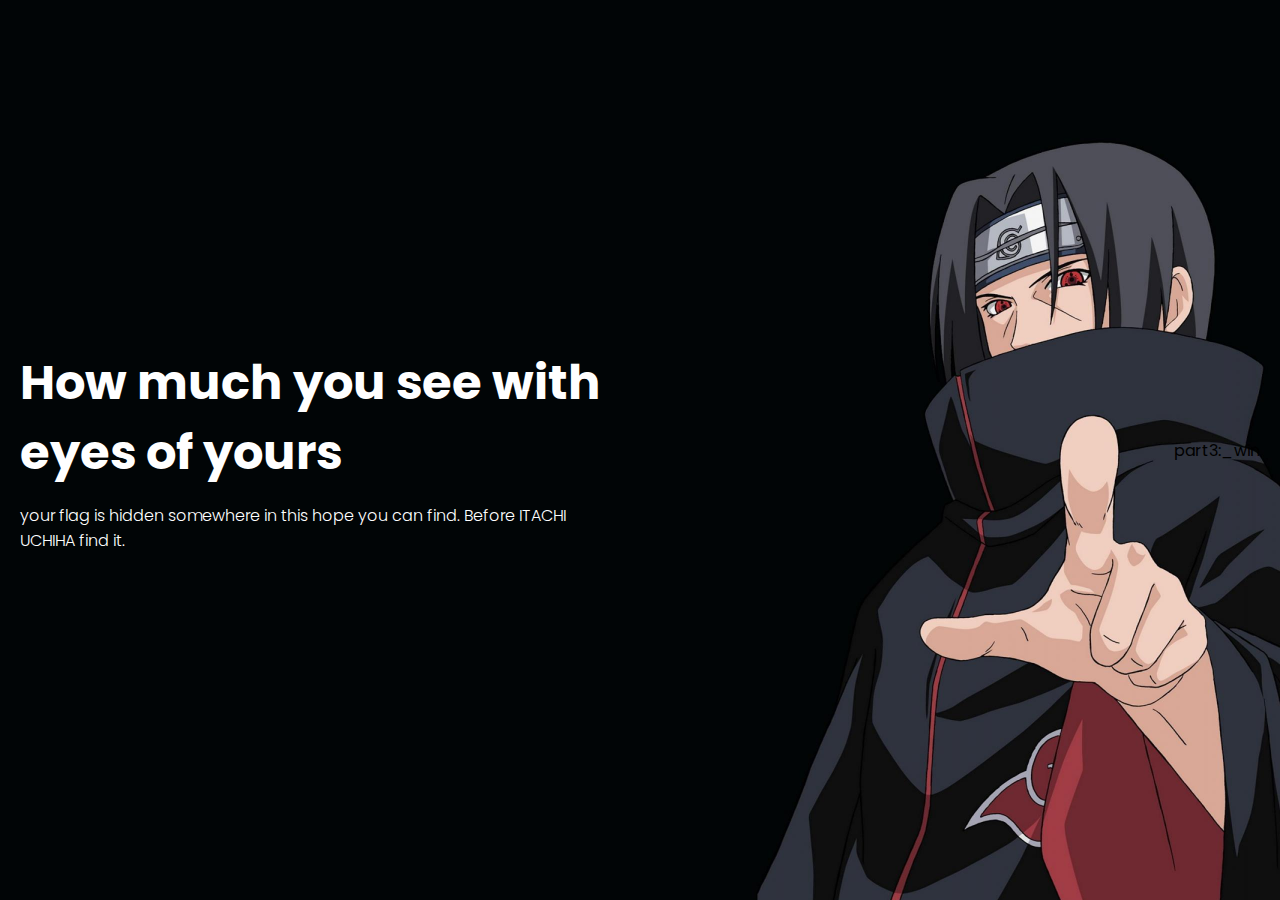
==== Demo-2/index.html @ c49718d0 "Second Commit" ====
<!DOCTYPE html>
<html lang="en">
  <head>
    <meta charset="UTF-8">
    <meta name="viewport" content="width=device-width, initial-scale=1.0">
    <title></title>
    <link rel="stylesheet" href="style.css">
    <link rel="stylesheet" href="https://fonts.googleapis.com/css2?family=Material+Symbols+Outlined:opsz,wght,FILL,GRAD@24,400,0,0">
  </head>
  <body>
   
    <section class="hero-section">
      <div class="content">
        <h2>How much you see with eyes of yours </h2>
        <p>
          your flag is hidden somewhere in this hope you can find. Before ITACHI UCHIHA find it.
        </p>        
      </div>
      <!-- part1 : i_w1ll -->

      <div><div><div><div> </div>
      <div>        <p><p><p><p><p><p><p><p><p><p><p><p><p><p><p><p><p><p><p><p><p><p><p><p><p><p hidden>part2: so_you_</p></p></p></p></p></p></p></p></p></p></p></p></p></p></p></p></p></p></p></p></p></p></p></p></p></p>
      </div> </div><p><div><p><div><p style="color: black;">part3:_win</p></div></div></div></div>
      
    </section>
  
  </body>
</html>
---- Demo-2/style.css ----
@import url('https://fonts.googleapis.com/css2?family=Poppins:wght@300;400;500;600;700&display=swap');

* {
  margin: 0;
  padding: 0;
  box-sizing: border-box;
  font-family: 'Poppins', sans-serif;
}



.hero-section {
  height: 100vh;
  background-image: url("R.jpg");
  background-position: center;
  background-size: cover;
  display: flex;
  align-items: center;
  padding: 0 20px;
}

.hero-section .content {
  max-width: 1200px;
  margin: 0 auto;
  width: 100%;
  color: #fff;
}

.hero-section .content h2 {
  font-size: 3rem;
  max-width: 600px;
  line-height: 70px;
}

.hero-section .content p {
  font-weight: 300;
  max-width: 600px;
  margin-top: 15px;
}

.hero-section .content button {
  background: #fff;
  padding: 12px 30px;
  border: none;
  font-size: 1rem;
  border-radius: 6px;
  margin-top: 38px;
  cursor: pointer;
  font-weight: 500;
  transition: 0.2s ease;
}

.hero-section .content button:hover {
  color: #fff;
  background: #C06B3E;
}

#close-menu-btn {
  position: absolute;
  right: 20px;
  top: 20px;
  cursor: pointer;
  display: none;
}


@media (max-width: 768px) {
  header {
    padding: 10px;
  }

  header.show-mobile-menu::before {
    content: "";
    position: fixed;
    left: 0;
    top: 0;
    width: 100%;
    height: 100%;
    backdrop-filter: blur(5px);
  }

  .navbar .logo {
    font-size: 1.7rem;
  }

    
  #hamburger-btn, #close-menu-btn {
    display: block;
  }

  .navbar .menu-links {
    position: fixed;
    top: 0;
    left: -250px;
    width: 250px;
    height: 100vh;
    background: #fff;
    flex-direction: column;
    padding: 70px 40px 0;
    transition: left 0.2s ease;
  }

  header.show-mobile-menu .navbar .menu-links {
    left: 0;
  }

  .navbar a {
    color: #000;
  }

  .hero-section .content {
    text-align: center;
  }

  .hero-section .content :is(h2, p) {
    max-width: 100%;
  }

  .hero-section .content h2 {
    font-size: 2.3rem;
    line-height: 60px;
  }
  
  .hero-section .content button {
    padding: 9px 18px;
  }
}
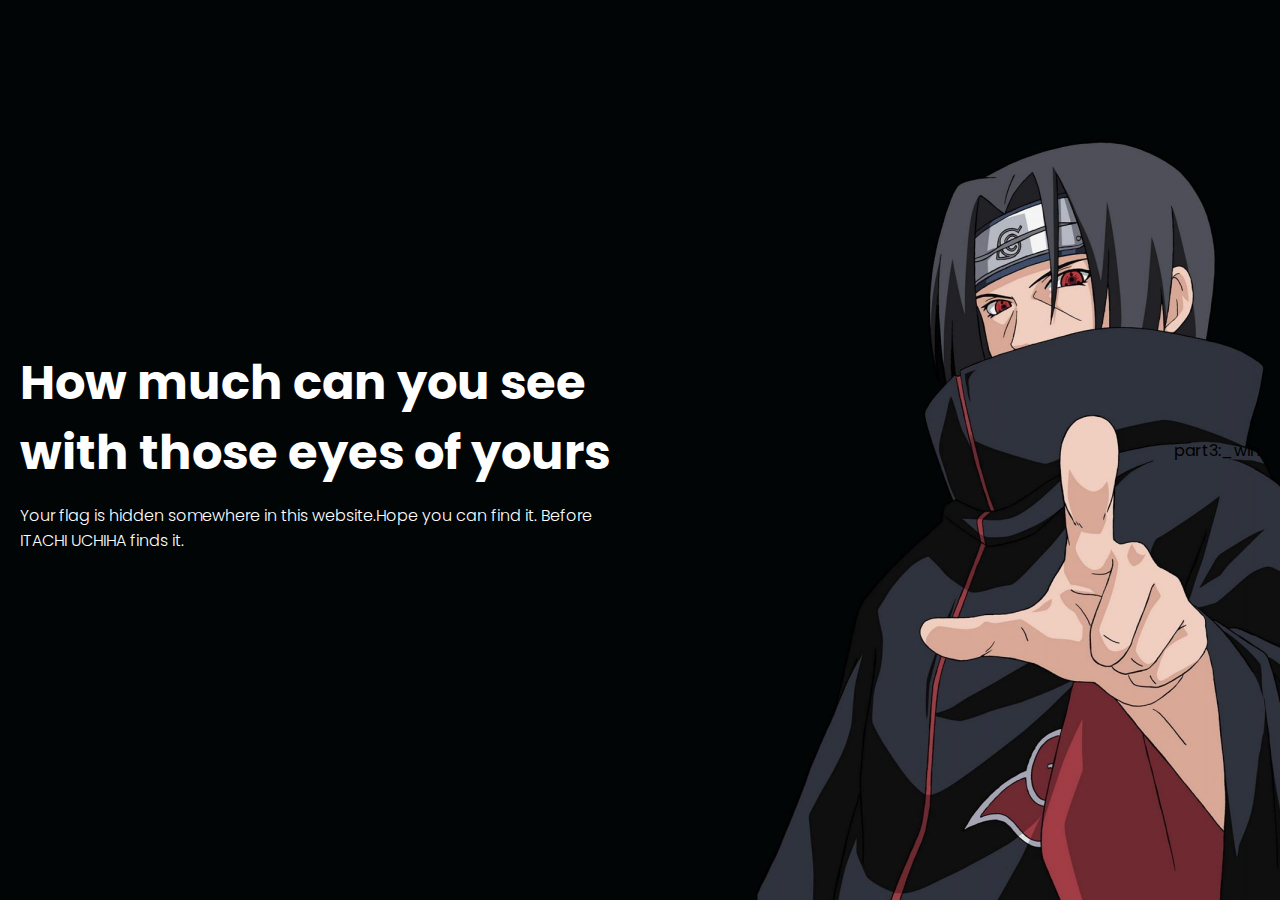
==== commit 8606773d: "Update index.html" ====
--- a/Demo-2/index.html
+++ b/Demo-2/index.html
@@ -11,9 +11,9 @@
    
     <section class="hero-section">
       <div class="content">
-        <h2>How much you see with eyes of yours </h2>
+        <h2>How much can you see with those eyes of yours </h2>
         <p>
-          your flag is hidden somewhere in this hope you can find. Before ITACHI UCHIHA find it.
+          Your flag is hidden somewhere in this website.Hope you can find it. Before ITACHI UCHIHA finds it.
         </p>        
       </div>
       <!-- part1 : i_w1ll -->
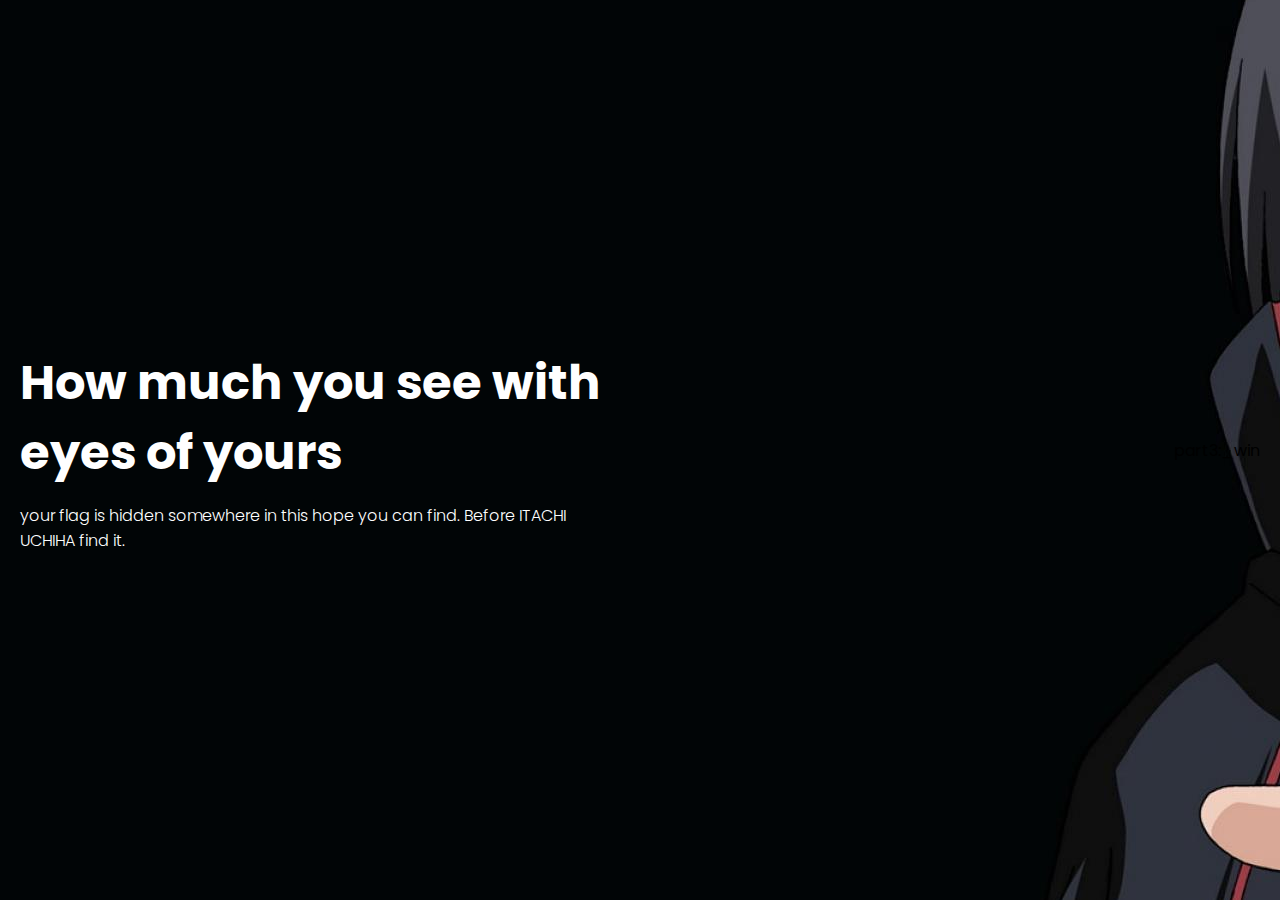
==== commit 44be7016: "Second Commit" ====
--- a/Demo-2/index.html
+++ b/Demo-2/index.html
@@ -2,7 +2,7 @@
 <html lang="en">
   <head>
     <meta charset="UTF-8">
-    <meta name="viewport" content="width=device-width, initial-scale=1.0">
+    <meta name="viewport part4 : 059" content="width=device-width, initial-scale=1.0">
     <title></title>
     <link rel="stylesheet" href="style.css">
     <link rel="stylesheet" href="https://fonts.googleapis.com/css2?family=Material+Symbols+Outlined:opsz,wght,FILL,GRAD@24,400,0,0">
@@ -11,12 +11,11 @@
    
     <section class="hero-section">
       <div class="content">
-        <h2>How much can you see with those eyes of yours </h2>
+        <h2>How much you see with eyes of yours </h2>
         <p>
-          Your flag is hidden somewhere in this website.Hope you can find it. Before ITACHI UCHIHA finds it.
+          your flag is hidden somewhere in this hope you can find. Before ITACHI UCHIHA find it.
         </p>        
       </div>
-      <!-- part1 : i_w1ll -->
 
       <div><div><div><div> </div>
       <div>        <p><p><p><p><p><p><p><p><p><p><p><p><p><p><p><p><p><p><p><p><p><p><p><p><p><p hidden>part2: so_you_</p></p></p></p></p></p></p></p></p></p></p></p></p></p></p></p></p></p></p></p></p></p></p></p></p></p>
--- a/Demo-2/style.css
+++ b/Demo-2/style.css
@@ -13,10 +13,12 @@
   height: 100vh;
   background-image: url("R.jpg");
   background-position: center;
+  // part-1: i will
   background-size: cover;
   display: flex;
   align-items: center;
   padding: 0 20px;
+
 }
 
 .hero-section .content {
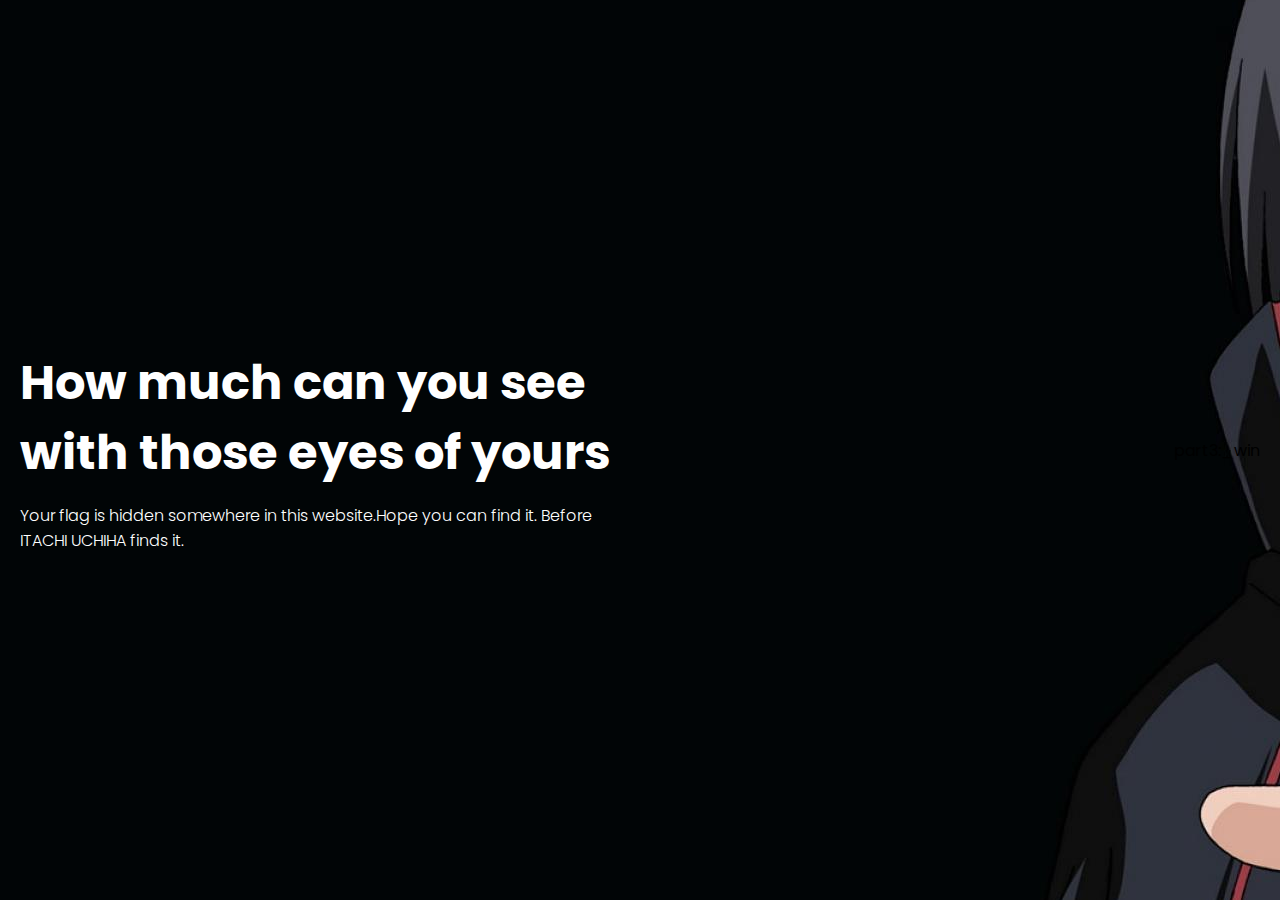
==== commit 66aaefa5: "Merge remote-tracking branch 'origin/master'" ====
--- a/Demo-2/index.html
+++ b/Demo-2/index.html
@@ -11,9 +11,9 @@
    
     <section class="hero-section">
       <div class="content">
-        <h2>How much you see with eyes of yours </h2>
+        <h2>How much can you see with those eyes of yours </h2>
         <p>
-          your flag is hidden somewhere in this hope you can find. Before ITACHI UCHIHA find it.
+          Your flag is hidden somewhere in this website.Hope you can find it. Before ITACHI UCHIHA finds it.
         </p>        
       </div>
 
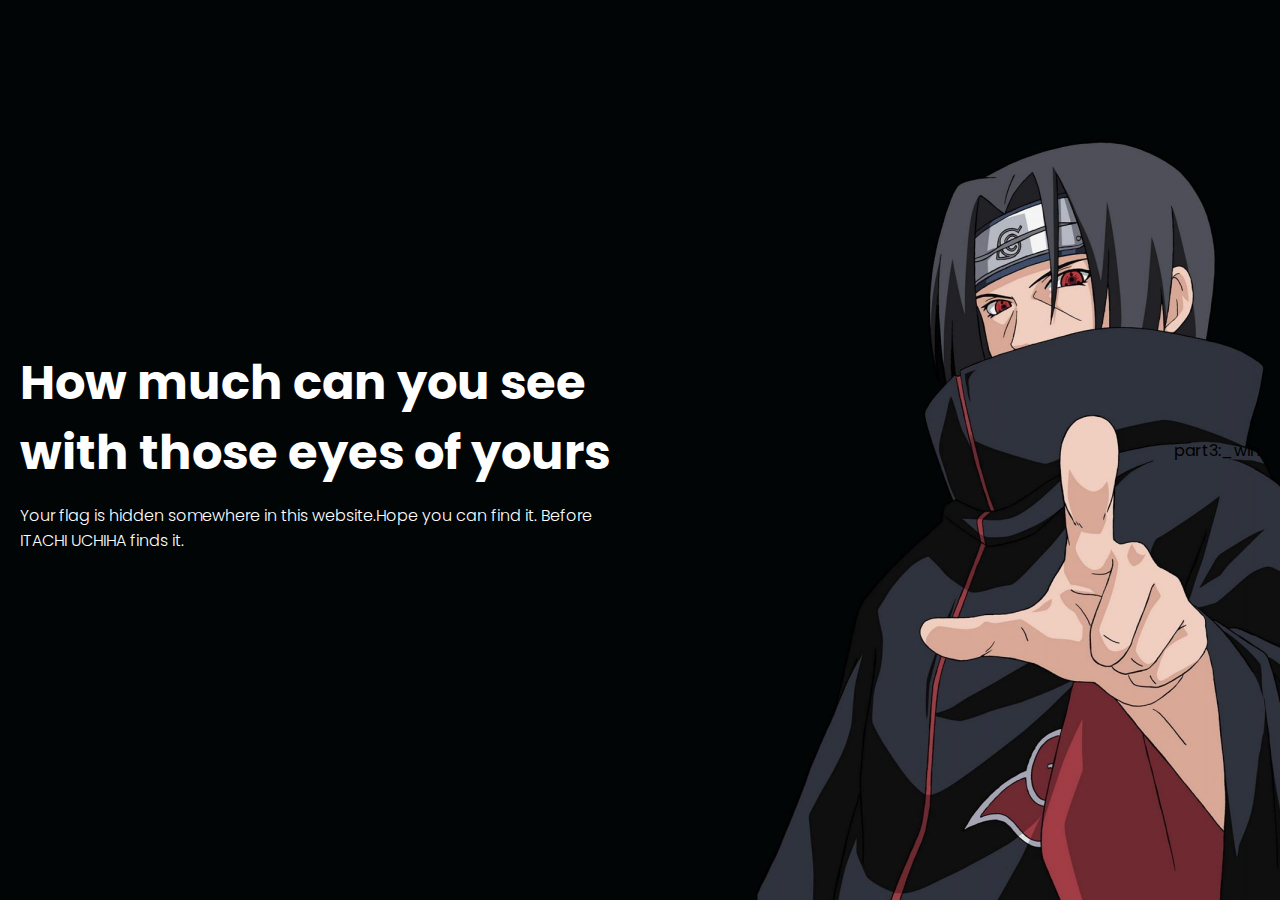
==== commit 29e0e181: "Second Commit" ====
--- a/Demo-2/index.html
+++ b/Demo-2/index.html
@@ -2,9 +2,16 @@
 <html lang="en">
   <head>
     <meta charset="UTF-8">
-    <meta name="viewport part4 : 059" content="width=device-width, initial-scale=1.0">
-    <title></title>
+    <meta name="viewport" content="width=device-width, initial-scale=1.0">
+    <title>
+    </title>
     <link rel="stylesheet" href="style.css">
+    <script>
+      /* The JS Code goes here
+      //part4 : 059
+      Hi hello
+       */
+    </script>
     <link rel="stylesheet" href="https://fonts.googleapis.com/css2?family=Material+Symbols+Outlined:opsz,wght,FILL,GRAD@24,400,0,0">
   </head>
   <body>
@@ -17,7 +24,7 @@
         </p>        
       </div>
 
-      <div><div><div><div> </div>
+      <div><div><div><div>
       <div>        <p><p><p><p><p><p><p><p><p><p><p><p><p><p><p><p><p><p><p><p><p><p><p><p><p><p hidden>part2: so_you_</p></p></p></p></p></p></p></p></p></p></p></p></p></p></p></p></p></p></p></p></p></p></p></p></p></p>
       </div> </div><p><div><p><div><p style="color: black;">part3:_win</p></div></div></div></div>
       
--- a/Demo-2/style.css
+++ b/Demo-2/style.css
@@ -13,7 +13,7 @@
   height: 100vh;
   background-image: url("R.jpg");
   background-position: center;
-  // part-1: i will
+  /* part-1: i will */
   background-size: cover;
   display: flex;
   align-items: center;
